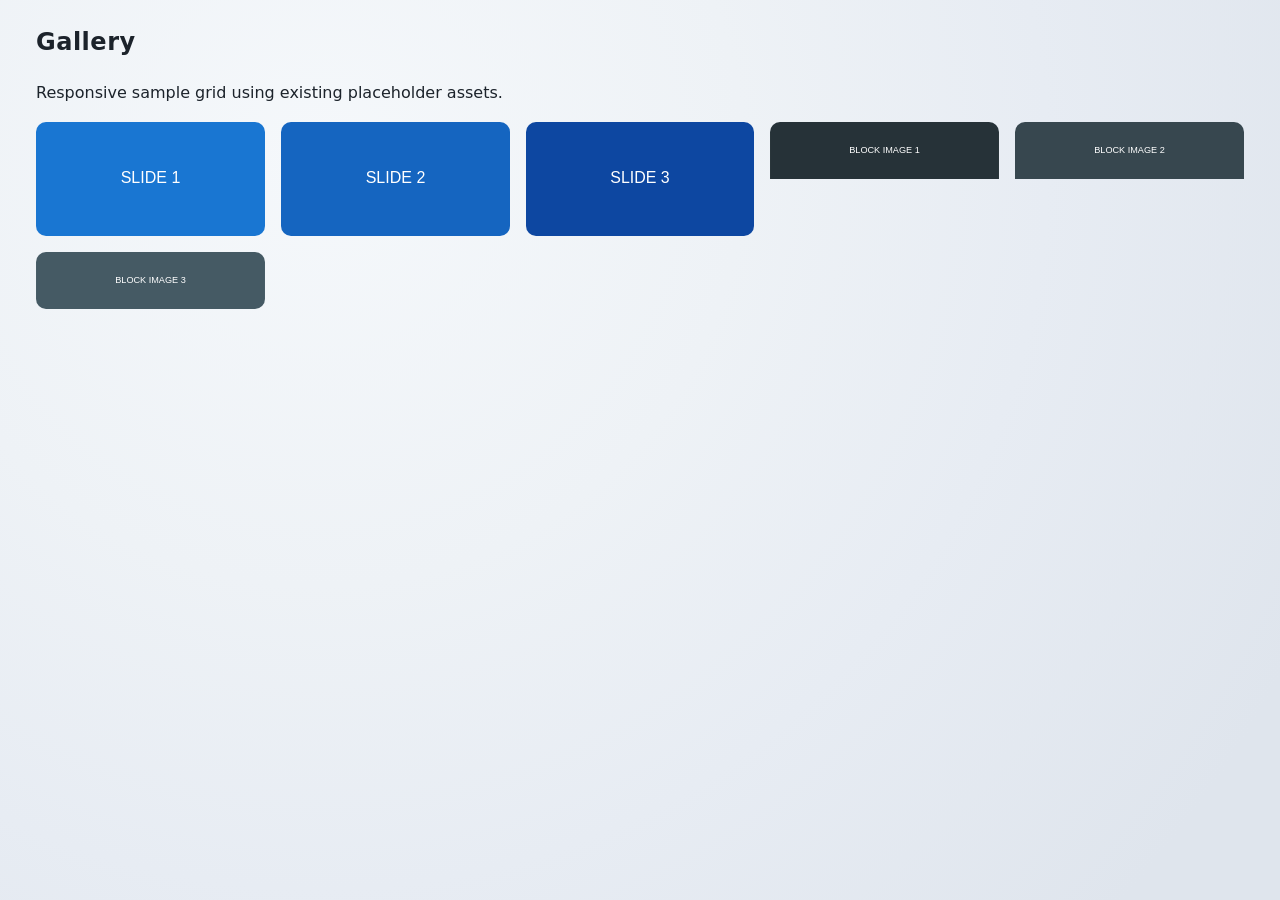
==== gallery.html @ 8cbdb796 "Add files via upload" ====
<!DOCTYPE html>
<html lang="en">
<head>
  <meta charset="UTF-8" />
  <meta name="viewport" content="width=device-width,initial-scale=1" />
  <title>Training App - Gallery</title>
  <link rel="stylesheet" href="styles/styles.css" />
</head>
<body>
  <main>
    <section class="page-intro">
      <h1>Gallery</h1>
      <p>Responsive sample grid using existing placeholder assets.</p>
    </section>
    <section class="image-grid" aria-label="Gallery images">
      <figure><img src="assets/images/slide1.svg" alt="Illustration slide 1" /></figure>
      <figure><img src="assets/images/slide2.svg" alt="Illustration slide 2" /></figure>
      <figure><img src="assets/images/slide3.svg" alt="Illustration slide 3" /></figure>
      <figure><img src="assets/images/block1.svg" alt="Block graphic 1" /></figure>
      <figure><img src="assets/images/block2.svg" alt="Block graphic 2" /></figure>
      <figure><img src="assets/images/block3.svg" alt="Block graphic 3" /></figure>
    </section>
  </main>
</body>
</html>
---- styles/styles.css ----
:root {
  /* Material 3 Light (sample token approximation) */
  --md-ref-palette-primary40: #386a20;
  --md-ref-palette-primary30: #255200;
  --md-ref-palette-secondary40: #55624c;
  --md-ref-palette-neutral90: #fdfcf6;
  --md-ref-palette-neutral99: #fffbfe;
  --md-ref-palette-neutral20: #2f312d;
  --md-ref-palette-surfaceVariant: #e3e7db;
  --md-ref-palette-outline: #74796f;

  --color-bg: var(--md-ref-palette-neutral99);
  --color-surface: #ffffff;
  --color-surface-alt: var(--md-ref-palette-neutral90);
  --color-accent: var(--md-ref-palette-primary40);
  --color-accent-alt: var(--md-ref-palette-primary30);
  --color-text: #1b1c18;
  --color-muted: #4d5049;
  --header-height: 64px;
  --transition: .28s cubic-bezier(.4,0,.2,1);
  --max-width: 1240px;
  --elevation-1: 0 1px 2px rgba(0,0,0,.14),0 1px 3px 1px rgba(0,0,0,.12);
  --elevation-2: 0 2px 6px rgba(0,0,0,.18),0 2px 4px 1px rgba(0,0,0,.14);
}

* { box-sizing: border-box; }
html, body { margin:0; padding:0; }
body {
  font-family: system-ui, -apple-system, Segoe UI, Roboto, Helvetica, Arial, sans-serif;
  background: var(--color-bg);
  color: var(--color-text);
  line-height: 1.4;
  -webkit-font-smoothing: antialiased;
}

img { display:block; max-width:100%; height:auto; }

.site-header {
  position: sticky;
  top:0; left:0; right:0;
  height: var(--header-height);
  display:flex;
  align-items:center;
  justify-content:space-between;
  padding:0 1rem;
  background: linear-gradient(90deg,var(--color-surface),#1f252d);
  border-bottom:1px solid #222a33;
  z-index:40;
}
.logo { display:inline-flex; align-items:center; gap:.5rem; text-decoration:none; }
.logo img { display:block; height:44px; width:auto; }
@media (max-width:520px){
  .logo img { height:38px; }
}

.menu-button {
  background:none; border:0; padding:.5rem; cursor:pointer; display:inline-flex; flex-direction:column; gap:4px; width:40px; height:40px; align-items:center; justify-content:center;
}
.menu-button span { width:22px; height:2px; background:var(--color-text); border-radius:2px; transition:var(--transition); }
.menu-button:focus-visible { outline:2px solid var(--color-accent); outline-offset:2px; }

/* Drawer */
.side-drawer {
  position:fixed; inset:0 auto 0 0; width:250px; transform:translateX(-100%);
  background: var(--color-surface);
  padding:1rem .75rem 2rem; display:flex; flex-direction:column; gap:.5rem;
  transition: var(--transition);
  z-index:60;
  box-shadow: 2px 0 12px rgba(0,0,0,.4);
}
.side-drawer.open { transform:translateX(0); }
.side-drawer ul { list-style:none; margin:0; padding:0; }
.side-drawer a { display:block; padding:.75rem .75rem; border-radius:6px; text-decoration:none; color:var(--color-text); font-weight:500; }
.side-drawer a:hover, .side-drawer a[aria-current="page"] { background: #222b35; }

.backdrop { position:fixed; inset:0; background:rgba(0,0,0,.5); z-index:50; }

main { max-width:var(--max-width); margin:0 auto; padding:0 1rem 3rem; }

.hero { border-radius:0; margin-top:0; box-shadow:none; }
.hero-fullbleed { width:100%; max-width:100%; margin:0; }
.hero-fullbleed img { width:100%; height: clamp(320px, 55vh, 600px); object-fit:cover; }

.slider-section { background: var(--color-surface); padding:1.25rem 1rem 1.5rem; margin-top:2rem; border-radius:20px; box-shadow: var(--elevation-2); }
.slider { position:relative; overflow:hidden; }
.slides { display:flex; transition:var(--transition); touch-action:pan-y; }
.slide { min-width:100%; user-select:none; }
.slide img { width:100%; height:auto; }
.slider-btn { position:absolute; top:50%; transform:translateY(-50%); background:rgba(255,255,255,.85); color: var(--color-text); box-shadow: var(--elevation-1); border:0; width:42px; height:42px; border-radius:50%; cursor:pointer; display:grid; place-items:center; font-size:1.4rem; backdrop-filter:blur(4px); }
.slider-btn:hover { background:#ffffff; }
.prev { left:.75rem; }
.next { right:.75rem; }

.dots { display:flex; gap:.5rem; justify-content:center; margin-top:.75rem; }
.dots button { width:12px; height:12px; border-radius:50%; border:0; background:#c7ccbf; cursor:pointer; transition:var(--transition); }
.dots button[aria-selected="true"] { background: var(--color-accent); }

.stacked-images { flex-direction:column !important; margin-top:2.5rem; }
.stacked-images figure { background: var(--color-surface); box-shadow: var(--elevation-1); padding:.5rem; }

/* Gallery */
.page-intro { margin:1.5rem 0 1rem; }
.image-grid { display:grid; gap:1rem; grid-template-columns:repeat(auto-fill,minmax(220px,1fr)); }
.image-grid figure { margin:0; border-radius:10px; overflow:hidden; position:relative; }
.image-grid figure img { width:100%; height:auto; transition:transform .6s; }
.image-grid figure:hover img { transform:scale(1.05); }

.site-footer { background: var(--color-surface); box-shadow: var(--elevation-1); text-align:center; padding:2rem 1rem; font-size:.875rem; color:var(--color-muted); }

/* Traditional Header/Nav Styles */
.site-header.traditional { gap:2rem; background: var(--color-surface); border-bottom:1px solid var(--md-ref-palette-surfaceVariant); box-shadow: var(--elevation-1); }
.primary-nav ul { list-style:none; margin:0; padding:0; display:flex; gap:1.25rem; }
.primary-nav a { text-decoration:none; color:var(--color-text); font-weight:500; font-size:.95rem; padding:.5rem .75rem; border-radius:6px; transition:var(--transition); }
.primary-nav a:hover, .primary-nav a[aria-current="page"] { background: var(--md-ref-palette-surfaceVariant); color: var(--color-text); }

/* Second Screen Container Styles */
.second-screen-sentinel { height:4px; width:100%; margin:3rem 0 0; background:linear-gradient(90deg,transparent,var(--color-accent),transparent); opacity:.35; border-radius:2px; }
.second-screen { background: var(--color-surface); padding:1.5rem 1rem 2rem; border-radius:20px; box-shadow: var(--elevation-2); margin-top:3rem; padding-top:1rem; border-top:1px solid #1e262e; animation:fadeIn .6s ease; }
.second-screen-title { margin:0 0 1rem; font-size:1.5rem; letter-spacing:.5px; color: var(--color-accent-alt); }

@keyframes fadeIn { from { opacity:0; transform:translateY(12px);} to { opacity:1; transform:translateY(0);} }

/* Contact Screen */
.contact-screen { margin-top:3rem; }
.contact-grid { display:grid; gap:2rem; align-items:stretch; }
.contact-image-col { display:flex; }
.contact-illustration { margin:0; width:100%; display:flex; align-items:center; justify-content:center; }
.contact-illustration img { width:100%; height:100%; object-fit:cover; border-radius:28px; box-shadow: var(--elevation-2); }
.contact-form-col { display:flex; flex-direction:column; }
.contact-title { margin:.25rem 0 .5rem; font-size:1.9rem; font-weight:600; }
.contact-subtitle { margin:0 0 1.25rem; color: var(--color-muted); }

.field-group { display:flex; flex-direction:column; gap:.35rem; margin-bottom:1rem; }
.field-group label { font-size:.82rem; font-weight:600; letter-spacing:.5px; text-transform:uppercase; color: var(--color-muted); }
.field-group input, .field-group textarea { font:inherit; padding:.8rem .9rem; border:1px solid var(--md-ref-palette-outline); border-radius:14px; background: var(--color-surface); color: var(--color-text); box-shadow: var(--elevation-1); }
.field-group input:focus, .field-group textarea:focus { outline:2px solid var(--color-accent); outline-offset:2px; border-color: var(--color-accent); }
.field-group textarea { resize:vertical; }
.field-error { margin:0; min-height:1.1rem; font-size:.7rem; color:#b3261e; }
.file-group input[type=file] { padding:.4rem; }

.actions { display:flex; gap:.75rem; margin-top:.25rem; }
.btn { appearance:none; cursor:pointer; border:1px solid transparent; background:#e2e6db; color:#2f312d; padding:.75rem 1.25rem; border-radius:24px; font-weight:600; font-size:.85rem; letter-spacing:.5px; transition:var(--transition); }
.btn:hover { background:#d6dacd; }
.btn.primary { background: var(--color-accent); color:#fff; }
.btn.primary:hover { background: var(--color-accent-alt); }
.btn:focus-visible { outline:3px solid var(--color-accent-alt); outline-offset:2px; }
.form-status { margin-top:.75rem; font-size:.8rem; color: var(--color-muted); min-height:1.2rem; }

/* Gallery Screen (SPA) */
.gallery-screen { background: var(--color-surface); padding:2rem 1.2rem 2.5rem; margin:2.5rem auto 0; border-radius:28px; box-shadow: var(--elevation-2); max-width:var(--max-width); }
.gallery-screen .page-intro h1, .gallery-screen .page-intro h2 { margin-top:0; }
.gallery-screen .image-grid { gap:1.15rem; }
.gallery-screen .image-grid figure { background: var(--color-surface-alt); padding:.4rem; box-shadow: var(--elevation-1); border:1px solid var(--md-ref-palette-surfaceVariant); display:flex; align-items:center; justify-content:center; position:relative; }
.gallery-screen .image-grid figure img { width:100%; height:100%; object-fit:cover; aspect-ratio: 4 / 3; border-radius:8px; }
.gallery-loading { padding:2rem 1rem; text-align:center; font-size:.9rem; color: var(--color-muted); }
.gallery-error { color:#b3261e; padding:1rem; }

/* Branches & Social */
.branches { margin:3rem 0 2.5rem; background: var(--color-surface); padding:1.75rem 1.25rem 2rem; border-radius:24px; box-shadow: var(--elevation-2); }
.section-heading { margin:0 0 1rem; font-size:1.35rem; font-weight:600; color: var(--color-accent-alt); }
.branch-list { list-style:none; margin:0 0 1.5rem; padding:0; display:grid; gap:.75rem; grid-template-columns:repeat(auto-fit,minmax(160px,1fr)); }
.branch-list li { background: var(--color-surface-alt); padding:.75rem .9rem; border-radius:14px; display:flex; flex-direction:column; gap:.25rem; font-size:.8rem; box-shadow: var(--elevation-1); }
.branch-list li strong { font-size:.85rem; letter-spacing:.5px; }
.branches-visual { margin:0; border-radius:20px; overflow:hidden; box-shadow: var(--elevation-2); }
.branches-visual img { width:100%; height:auto; display:block; }

.social-links { background: var(--color-surface); padding:1.75rem 1.25rem 2rem; border-radius:24px; box-shadow: var(--elevation-2); }
.social-list { list-style:none; margin:0; padding:0; display:flex; flex-wrap:wrap; gap:.85rem; }
.social-btn { --btn-size:52px; width:var(--btn-size); height:var(--btn-size); border-radius:50%; display:grid; place-items:center; text-decoration:none; font-weight:600; font-size:1rem; background: var(--color-accent); color:#fff; position:relative; box-shadow: var(--elevation-1); transition:var(--transition); }
.social-btn:hover { background: var(--color-accent-alt); }
.social-btn .icon { font-size:1rem; line-height:1; }
.social-btn.twitter { background:#1d9bf0; }
.social-btn.twitter:hover { background:#0c7fc7; }
.social-btn.linkedin { background:#0a66c2; }
.social-btn.linkedin:hover { background:#084f97; }
.social-btn.facebook { background:#1877f2; }
.social-btn.facebook:hover { background:#0f5ec5; }
.social-btn.instagram { background: radial-gradient(circle at 30% 30%, #ffdc80, #f9484a 45%, #d6249f 70%, #285AEB); }
.social-btn.instagram:hover { filter:brightness(.9); }

/* Provide scroll margin so anchored scroll or manual alignment doesn't hide the heading */
#contactSection { scroll-margin-top: 96px; }

@media (min-width:700px) {
  .hero { margin-top:2rem; }
  .slider-section { margin:3rem 0 2.25rem; }
  .stacked-images { flex-direction:column; }
}
@media (min-width:880px){
  .contact-grid { grid-template-columns: 1fr 1fr; }
  .contact-image-col { padding-right:.5rem; }
}
@media (max-width:879.98px){
  .contact-illustration img { max-height:340px; }
}
@media (min-width:900px){
  .gallery-screen { padding:2.5rem 2.5rem 3rem; }
  .gallery-screen .image-grid { grid-template-columns:repeat(auto-fill,minmax(240px,1fr)); }
  .branches { padding:2.25rem 2rem 2.75rem; }
  .social-links { padding:2.25rem 2rem 2.75rem; }
}

.app-view[hidden] { display:none !important; }
.app-view { animation: fadeIn .45s ease; }
.hero[hidden] { display:none !important; }

/* === Professional Theme Enhancements Override Layer === */
:root {
  --brand-primary: #2563eb;
  --brand-primary-alt: #1d4ed8;
  --brand-accent: #0ea5e9;
  --brand-accent-alt: #0891b2;
  --brand-gradient: linear-gradient(135deg,#2563eb 0%,#0ea5e9 55%,#22d3ee 100%);
  --neutral-50: #f5f8fb;
  --neutral-75: #eef2f6;
  --neutral-100: #e7ecf3;
  --neutral-150: #dfe5ed;
  --neutral-500: #5b6572;
  --neutral-900: #1c232b;
  --color-bg: radial-gradient(circle at 25% 18%, var(--neutral-50) 0%, var(--neutral-75) 35%, var(--neutral-100) 60%, var(--neutral-150) 90%);
  --color-surface: #ffffff;
  --color-surface-alt: #f4f7fa;
  --color-surface-tinted: linear-gradient(145deg,#ffffff 0%, #f4f7fa 70%);
  --color-elevated: linear-gradient(145deg,#ffffff,#f1f5f9);
  --color-accent: var(--brand-primary);
  --color-accent-alt: var(--brand-primary-alt);
  --color-accent-soft: rgba(37,99,235,.08);
  --color-text: var(--neutral-900);
  --color-muted: var(--neutral-500);
  --border-color: rgba(0,0,0,.08);
  --focus-ring-color: var(--brand-accent);
  --elevation-1: 0 1px 3px rgba(15,23,42,.15),0 1px 2px -1px rgba(15,23,42,.08);
  --elevation-2: 0 4px 12px -2px rgba(15,23,42,.18),0 2px 6px -2px rgba(15,23,42,.12);
  --elevation-3: 0 8px 28px -4px rgba(15,23,42,.22),0 4px 12px -2px rgba(15,23,42,.14);
  --radius-xs:4px; --radius-sm:8px; --radius-md:14px; --radius-lg:20px; --radius-xl:28px;
}

body { background: var(--color-bg); background-attachment: fixed; font-family: 'Inter', system-ui, -apple-system, Segoe UI, Roboto, Helvetica, Arial, sans-serif; line-height:1.55; }
h1,h2,h3 { font-family:'Inter', system-ui, -apple-system, Segoe UI, Roboto, Helvetica, Arial, sans-serif; font-weight:600; letter-spacing:.5px; }

.site-header.traditional { background: rgba(255,255,255,.85); backdrop-filter: blur(12px) saturate(180%); border-bottom:1px solid var(--border-color); box-shadow: var(--elevation-2); }
.primary-nav a { border-radius: var(--radius-sm); position:relative; }
.primary-nav a:hover { background: var(--color-accent-soft); }
.primary-nav a[aria-current="page"] { background: var(--color-accent); color:#fff; box-shadow:0 0 0 1px var(--color-accent); }
.primary-nav a.is-active:not([aria-current="page"]) { background: var(--color-accent-soft); color: var(--color-text); box-shadow:0 0 0 1px var(--color-accent-soft); }

.slider-section { background: var(--color-surface-tinted); border:1px solid var(--border-color); border-radius: var(--radius-xl); position:relative; overflow:hidden; }
.slider-section:before { content:""; position:absolute; inset:0; background: radial-gradient(circle at 85% 15%, rgba(37,99,235,.08), transparent 60%); pointer-events:none; }

.stacked-images figure { background: var(--color-elevated); border:1px solid var(--border-color); border-radius: var(--radius-md); }

.second-screen { background: var(--color-surface-tinted); border:1px solid var(--border-color); border-radius: var(--radius-xl); position:relative; overflow:hidden; }
.second-screen:before { content:""; position:absolute; inset:0; background: linear-gradient(125deg,rgba(37,99,235,.08),transparent 55%); pointer-events:none; }

.contact-illustration img { border:1px solid var(--border-color); border-radius: var(--radius-xl); }

.field-group input, .field-group textarea { border:1px solid var(--border-color); border-radius: var(--radius-md); transition:var(--transition); }
.field-group input:focus, .field-group textarea:focus { outline:2px solid var(--focus-ring-color); outline-offset:2px; border-color: var(--color-accent); box-shadow:0 0 0 4px rgba(37,99,235,.15); }

.btn { border:1px solid var(--border-color); background: linear-gradient(135deg,#f8fafc,#eef2f6); color:var(--color-text); border-radius:999px; position:relative; box-shadow: var(--elevation-1); }
.btn:before { content:""; position:absolute; inset:0; border-radius:inherit; background: linear-gradient(145deg,rgba(37,99,235,.15),transparent); opacity:0; transition:var(--transition); }
.btn:hover { transform:translateY(-2px); box-shadow: var(--elevation-2); }
.btn:hover:before { opacity:1; }
.btn.primary { background: var(--brand-gradient); color:#fff; border:1px solid var(--brand-primary-alt); box-shadow: var(--elevation-2); }
.btn.primary:hover { box-shadow: var(--elevation-3); }

.gallery-screen { background: var(--color-elevated); border:1px solid var(--border-color); border-radius: var(--radius-xl); position:relative; overflow:hidden; }
.gallery-screen:before { content:""; position:absolute; inset:0; background: radial-gradient(circle at 12% 18%, rgba(14,165,233,.12), transparent 55%); pointer-events:none; }
.gallery-screen .image-grid figure { border:1px solid var(--border-color); border-radius: var(--radius-md); }

.branches { background: var(--color-elevated); border:1px solid var(--border-color); border-radius: var(--radius-xl); position:relative; overflow:hidden; }
.branches:before { content:""; position:absolute; inset:0; background: linear-gradient(120deg,rgba(34,211,238,.15),transparent 65%); pointer-events:none; }
.branch-list li { background: linear-gradient(145deg,#ffffff,#f2f6fa); border:1px solid var(--border-color); border-radius: var(--radius-md); }

.social-links { background: var(--color-elevated); border:1px solid var(--border-color); border-radius: var(--radius-xl); position:relative; overflow:hidden; }
.social-links:before { content:""; position:absolute; inset:0; background: linear-gradient(140deg,rgba(37,99,235,.16),transparent 60%); pointer-events:none; }
.social-btn { background: var(--brand-gradient); border:1px solid var(--border-color); box-shadow: var(--elevation-2); overflow:hidden; }
.social-btn:hover { transform:translateY(-3px); box-shadow: var(--elevation-3); }

.site-footer { background: rgba(255,255,255,.85); backdrop-filter: blur(10px); border-top:1px solid var(--border-color); }

@media (min-width:900px){
  .slider-section, .second-screen, .gallery-screen, .branches, .social-links { backdrop-filter: blur(4px); }
}

/* === End Professional Theme Overrides === */
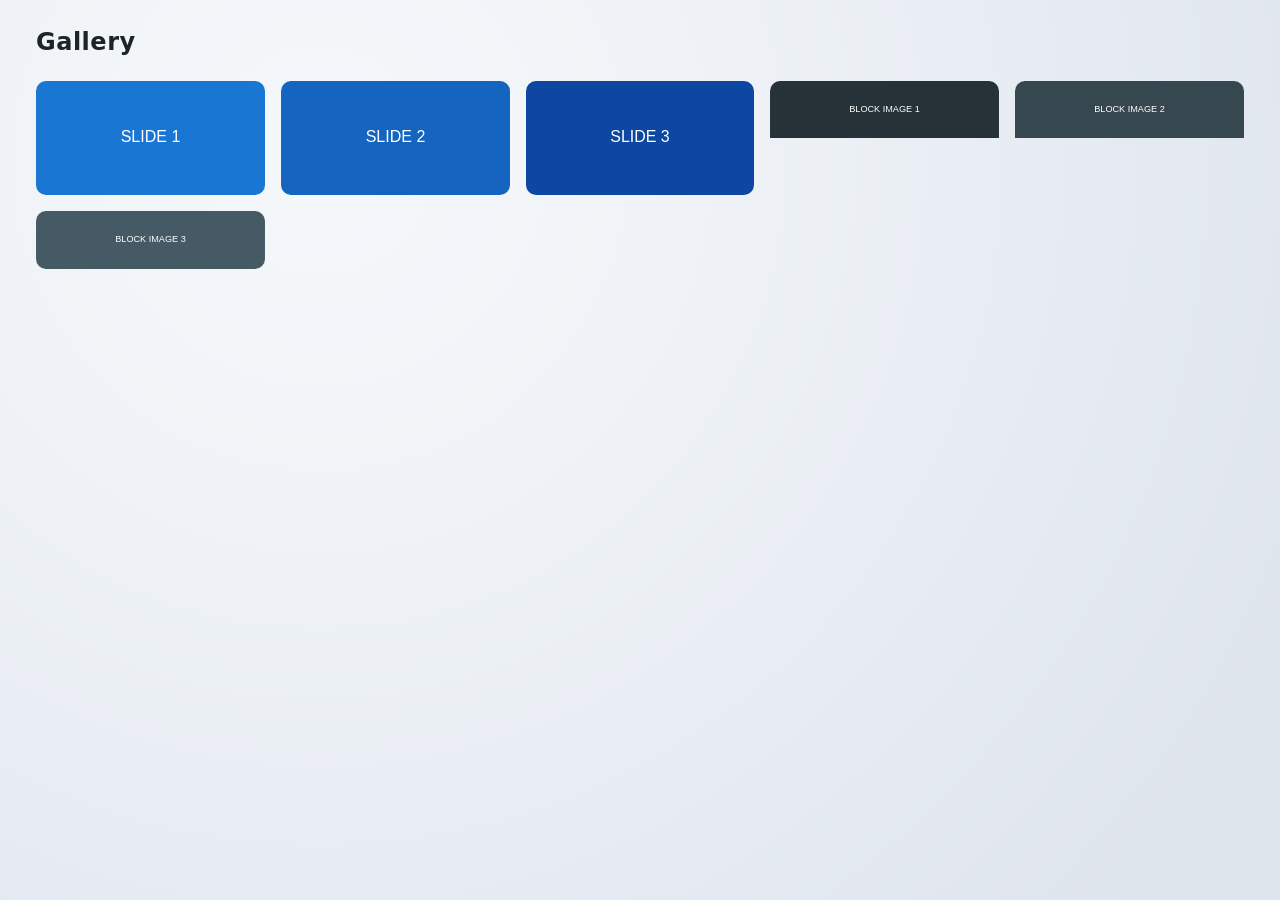
==== commit 456b7120: "Update gallery.html" ====
--- a/gallery.html
+++ b/gallery.html
@@ -3,14 +3,14 @@
 <head>
   <meta charset="UTF-8" />
   <meta name="viewport" content="width=device-width,initial-scale=1" />
-  <title>Training App - Gallery</title>
+  <title>Teqpoint Labs - Gallery</title>
   <link rel="stylesheet" href="styles/styles.css" />
 </head>
 <body>
   <main>
     <section class="page-intro">
       <h1>Gallery</h1>
-      <p>Responsive sample grid using existing placeholder assets.</p>
+    <!--  <p>Responsive sample grid using existing placeholder assets.</p> -->
     </section>
     <section class="image-grid" aria-label="Gallery images">
       <figure><img src="assets/images/slide1.svg" alt="Illustration slide 1" /></figure>
@@ -22,4 +22,4 @@
     </section>
   </main>
 </body>
-</html>+</html>
--- a/styles/styles.css
+++ b/styles/styles.css
@@ -83,9 +83,15 @@
 
 .slider-section { background: var(--color-surface); padding:1.25rem 1rem 1.5rem; margin-top:2rem; border-radius:20px; box-shadow: var(--elevation-2); }
 .slider { position:relative; overflow:hidden; }
-.slides { display:flex; transition:var(--transition); touch-action:pan-y; }
-.slide { min-width:100%; user-select:none; }
-.slide img { width:100%; height:auto; }
+ .slides { display:flex; transition:var(--transition); touch-action:pan-y; gap:0; }
+/* Normalize each slide height using a fixed aspect ratio so differently sized images align */
+ .slide { min-width:100%; flex:0 0 100%; user-select:none; position:relative; aspect-ratio:16/9; display:flex; align-items:center; justify-content:center; overflow:hidden; background:#000; margin:0; }
+/* Older browsers without aspect-ratio support fallback */
+@supports not (aspect-ratio: 16/9) {
+  .slide { height:0; padding-top:56.25%; }
+  .slide > img { position:absolute; inset:0; }
+}
+ .slide img { width:100%; height:100%; object-fit:contain; flex:0 0 auto; background:#000; }
 .slider-btn { position:absolute; top:50%; transform:translateY(-50%); background:rgba(255,255,255,.85); color: var(--color-text); box-shadow: var(--elevation-1); border:0; width:42px; height:42px; border-radius:50%; cursor:pointer; display:grid; place-items:center; font-size:1.4rem; backdrop-filter:blur(4px); }
 .slider-btn:hover { background:#ffffff; }
 .prev { left:.75rem; }
